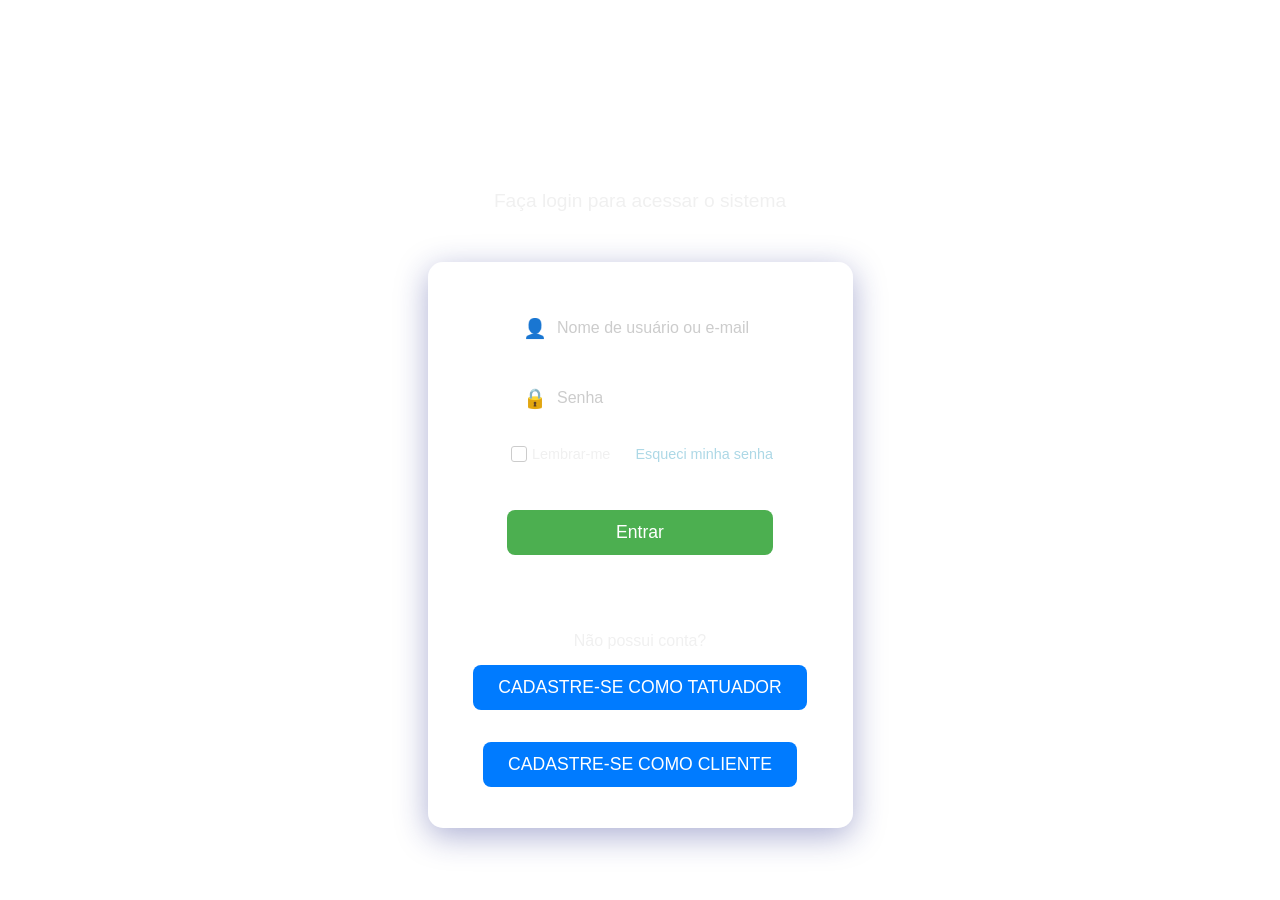
==== index.html @ cf478fab "Primeiro commit: Versao para visualizacao" ====
<!DOCTYPE html>
<html lang="en">
<head>
    <meta charset="UTF-8">
    <meta http-equiv="X-UA-Compatible" content="IE=edge">
    <meta name="viewport" content="width=device-width, initial-scale=1.0">
    <link rel="preconnect" href="https://fonts.googleapis.com">
    <link rel="preconnect" href="https://fonts.gstatic.com" crossorigin>
    <title>Tatuagem</title>
    <link rel="stylesheet" href="./styles/stylelogin.css">
    <link href="https://fonts.googleapis.com/css2?family=Karantina:wght@300;400;700&display=swap" rel="stylesheet">
</head>
<body>
    <div class="container">
        <h1 class="main-title">INK AGENDA</h1>
        <p class="main-slogan">Faça login para acessar o sistema</p>

        <div class="login"> <form>
                <div class="login-forms">
                    <span class="icon">👤</span>
                    <input type="text" placeholder="Nome de usuário ou e-mail">
                </div>
                <div class="login-forms">
                    <span class="icon">🔒</span>
                    <input type="password" placeholder="Senha">
                </div>

                <div class="opcoes">
                    <label>
                        <input type="checkbox"> Lembrar-me
                    </label>
                    <a href="#">Esqueci minha senha</a>
                </div>

                <button type="submit" class="login-btn">Entrar</button>
            </form>

            <div class="separator"></div>

            <p class="sem-conta">Não possui conta?</p>
            <a href="./cad_tatuador.html"><button class="registro">CADASTRE-SE COMO TATUADOR</button></a>
            <p></p>
            <a href="./cad_cliente.html"><button class="registro">CADASTRE-SE COMO CLIENTE</button></a>
        </div>
    </div>
</body>
</html>
---- styles/stylelogin.css ----
body {
    margin: 0;
    font-family: Arial, sans-serif; /* Fallback caso 'Karantina' não carregue para o corpo */
    display: flex;
    flex-direction: column; /* Para empilhar o título/slogan e a caixa de login */
    justify-content: center; /* Centraliza todo o conteúdo verticalmente */
    align-items: center; /* Centraliza todo o conteúdo horizontalmente */
    min-height: 100vh;
    /* Usando gradiente de fundo que se assemelha às suas imagens */
    background-image: url(../assets/images/bg.svg);
    background-repeat: no-repeat;
    color: #fff;
    overflow: hidden; /* Para evitar barras de rolagem desnecessárias */
}

.container {
    display: flex;
    flex-direction: column; /* Organiza os itens verticalmente: título, slogan, caixa de login */
    align-items: center; /* Centraliza os itens horizontalmente dentro do container */
    width: 100%; /* Ocupa a largura total para permitir centralização dos filhos */
    /* height: 100%; Não é necessário aqui, pois o body já define a altura mínima e centraliza */
}

/* Estilos para o título principal INK AGENDA */
.main-title { /* Nova classe conforme HTML modificado */
    font-family: 'Karantina', cursive; /* Usando a fonte Karantina */
    font-size: 3.5em; /* Tamanho maior para o título */
    margin-bottom: 5px; /* Margem entre o título e o slogan */
    color: #fff;
    text-transform: uppercase;
    letter-spacing: 4px; /* Mais espaçamento entre as letras */
    text-align: center;
    /* Removidas propriedades inválidas como width, height, top, left, border-width */
}

/* Estilos para o slogan "Faça login para acessar o sistema" */
.main-slogan { /* Nova classe conforme HTML modificado */
    font-size: 1.2em;
    margin-bottom: 50px; /* Espaço entre o slogan e a caixa de login */
    color: #f0f0f0;
    text-align: center;
}

/* Estilos para a caixa de login principal (div com a classe 'login') */
.login {
    background-color: rgba(255, 255, 255, 0.15); /* Fundo translúcido */
    backdrop-filter: blur(10px); /* Efeito de desfoque */
    border-radius: 15px;
    padding: 40px;
    box-shadow: 0 8px 32px 0 rgba(31, 38, 135, 0.37);
    border: 1px solid rgba(255, 255, 255, 0.18);
    text-align: center; /* Centraliza textos internos que não são flex */
    width: 425px; /* Largura da caixa de login */
    box-sizing: border-box; /* Inclui padding e borda na largura total */
    /* Adiciona display flex para organizar os elementos internos */
    display: flex;
    flex-direction: column;
    align-items: center; /* Centraliza os itens internos horizontalmente */
}

/* Os estilos abaixo foram ajustados ou mantidos */

.login-forms {
    display: flex;
    align-items: center;
    background-color: rgba(255, 255, 255, 0.2);
    border-radius: 8px;
    margin-bottom: 20px;
    padding: 10px 15px;
    border: 1px solid rgba(255, 255, 255, 0.3);
    width: 100%; /* Ocupa a largura total da caixa de login */
    max-width: 350px; /* Largura máxima para inputs */
    /* font-family: Lato; - Removido, pois Lato não foi importado e Arial é o fallback */
}

.login-forms .icon {
    font-size: 1.2em;
    margin-right: 10px;
    color: #eee;
}

.login-forms input {
    flex-grow: 1;
    background: none;
    border: none;
    outline: none;
    background-color: #fff;
    font-size: 1em;
    padding: 5px 0;
}

.login-forms input::placeholder {
    color: #ccc;
}

.opcoes {
    display: flex;
    justify-content: space-between;
    align-items: center;
    margin-bottom: 25px;
    font-size: 0.9em;
    width: 100%; /* Ocupa a largura total */
    max-width: 350px; /* Alinha com os inputs */
}

.opcoes label {
    display: flex;
    align-items: center;
    cursor: pointer;
    color: #f0f0f0;
}

.opcoes input[type="checkbox"] { /* Corrigido o espaço antes do [type="checkbox"] */
    margin-right: 5px;
    appearance: none;
    width: 16px;
    height: 16px;
    border: 1px solid #ccc;
    border-radius: 3px;
    background-color: rgba(255, 255, 255, 0.2);
    position: relative;
    cursor: pointer;
}

.opcoes input[type="checkbox"]:checked { /* Corrigido o espaço antes do [type="checkbox"] */
    background-color: #4CAF50;
    border-color: #4CAF50;
}

.opcoes input[type="checkbox"]:checked::after { /* Corrigido o espaço antes do [type="checkbox"] */
    content: '✔';
    position: absolute;
    top: 50%;
    left: 50%;
    transform: translate(-50%, -50%);
    font-size: 12px;
    color: #fff;
}

.opcoes a {
    color: #ADD8E6;
    text-decoration: none;
    transition: color 0.3s ease;
}

.opcoes a:hover {
    color: #87CEEB;
}

.login-btn {
    background-color: #4CAF50;
    color: white;
    padding: 12px 25px;
    border: none;
    border-radius: 8px;
    cursor: pointer;
    font-size: 1.1em;
    width: 100%; /* Ocupa a largura total */
    max-width: 350px; /* Alinha com os inputs */
    margin-top: 20px;
    transition: background-color 0.3s ease;
}

.login-btn:hover {
    background-color: #45a049;
}

.separator {
    width: 100%; /* Ocupa a largura total */
    max-width: 350px; /* Alinha com os inputs */
    height: 1px;
    background-color: rgba(255, 255, 255, 0.3);
    margin: 30px 0;
}

.sem-conta {
    font-size: 1em;
    margin-bottom: 15px;
    color: #f0f0f0;
    /* font-family: Lato; - Removido, pois Lato não foi importado */
}

.registro {
    background-color: #007bff;
    color: white;
    padding: 12px 25px;
    border: none;
    border-radius: 8px;
    cursor: pointer;
    font-size: 1.1em;
    width: 100%; /* Ocupa a largura total */
    max-width: 350px; /* Alinha com os inputs */
    transition: background-color 0.3s ease;
}

.registro:hover {
    background-color: #0056b3;
}
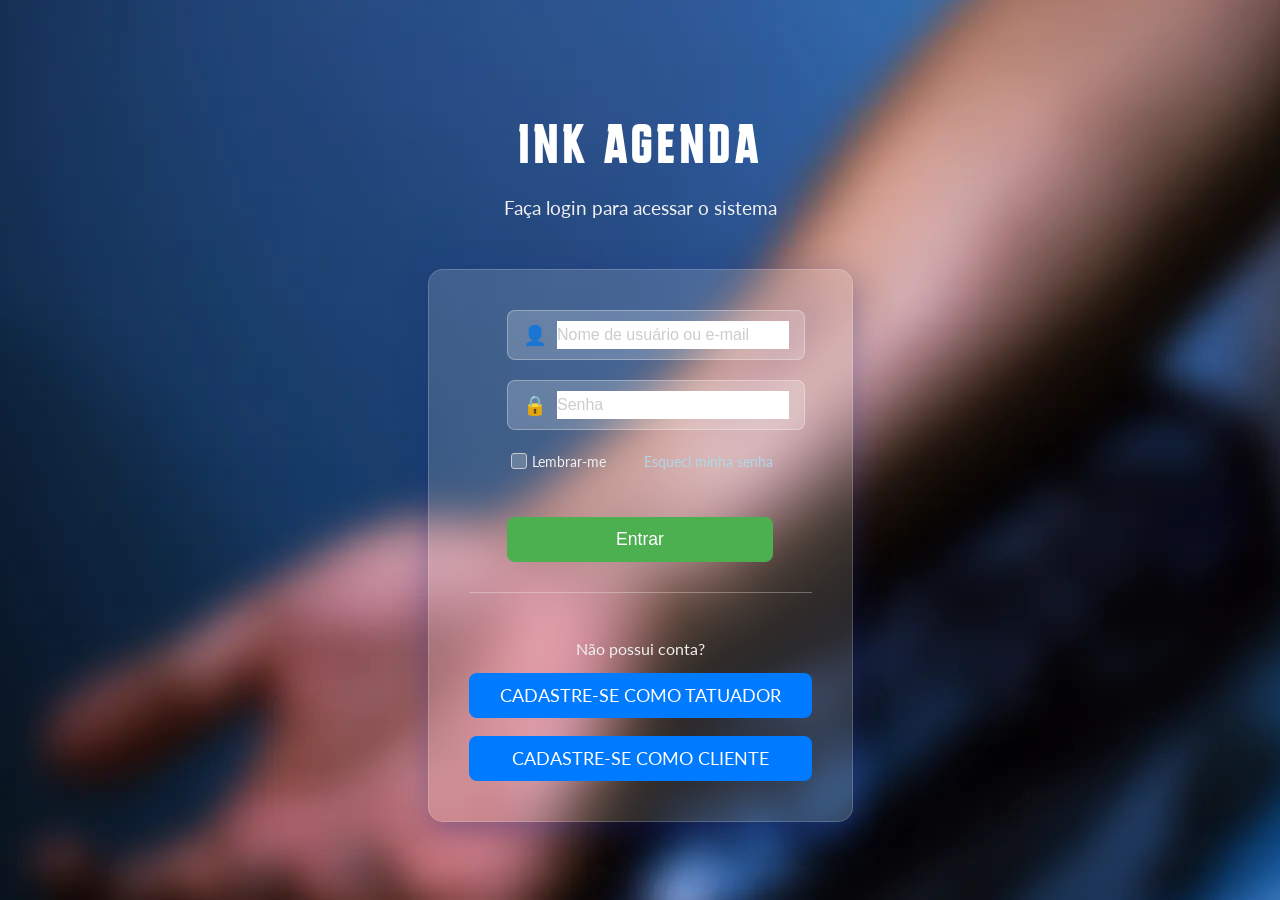
==== commit f6c88432: "HTML válido e fonte Lato carregada Passo a passo: 1. index.html: lang="pt-BR" (estava "en") e título" ====
--- a/index.html
+++ b/index.html
@@ -1,14 +1,14 @@
 <!DOCTYPE html>
-<html lang="en">
+<html lang="pt-BR">
 <head>
     <meta charset="UTF-8">
     <meta http-equiv="X-UA-Compatible" content="IE=edge">
     <meta name="viewport" content="width=device-width, initial-scale=1.0">
     <link rel="preconnect" href="https://fonts.googleapis.com">
     <link rel="preconnect" href="https://fonts.gstatic.com" crossorigin>
-    <title>Tatuagem</title>
+    <title>INK AGENDA - Login</title>
     <link rel="stylesheet" href="./styles/stylelogin.css">
-    <link href="https://fonts.googleapis.com/css2?family=Karantina:wght@300;400;700&display=swap" rel="stylesheet">
+    <link href="https://fonts.googleapis.com/css2?family=Karantina:wght@300;400;700&family=Lato:wght@400;700&display=swap" rel="stylesheet">
 </head>
 <body>
     <div class="container">
@@ -38,9 +38,8 @@
             <div class="separator"></div>
 
             <p class="sem-conta">Não possui conta?</p>
-            <a href="./cad_tatuador.html"><button class="registro">CADASTRE-SE COMO TATUADOR</button></a>
-            <p></p>
-            <a href="./cad_cliente.html"><button class="registro">CADASTRE-SE COMO CLIENTE</button></a>
+            <a class="registro" href="./cad_tatuador.html">CADASTRE-SE COMO TATUADOR</a>
+            <a class="registro" href="./cad_cliente.html">CADASTRE-SE COMO CLIENTE</a>
         </div>
     </div>
 </body>
--- a/styles/stylelogin.css
+++ b/styles/stylelogin.css
@@ -1,13 +1,13 @@
 body {
     margin: 0;
-    font-family: Arial, sans-serif; /* Fallback caso 'Karantina' não carregue para o corpo */
+    font-family: 'Lato', Arial, sans-serif;
     display: flex;
     flex-direction: column; /* Para empilhar o título/slogan e a caixa de login */
     justify-content: center; /* Centraliza todo o conteúdo verticalmente */
     align-items: center; /* Centraliza todo o conteúdo horizontalmente */
     min-height: 100vh;
     /* Usando gradiente de fundo que se assemelha às suas imagens */
-    background-image: url(../assets/images/bg.svg);
+    background-image: url(../assets/images/bg.webp);
     background-repeat: no-repeat;
     color: #fff;
     overflow: hidden; /* Para evitar barras de rolagem desnecessárias */
@@ -195,4 +195,16 @@
 
 .registro:hover {
     background-color: #0056b3;
-}+}
+
+/* Links com aparência de botão (cadastros) */
+a.registro {
+    display: block;
+    box-sizing: border-box;
+    text-align: center;
+    text-decoration: none;
+}
+
+a.registro + a.registro {
+    margin-top: 18px;
+}
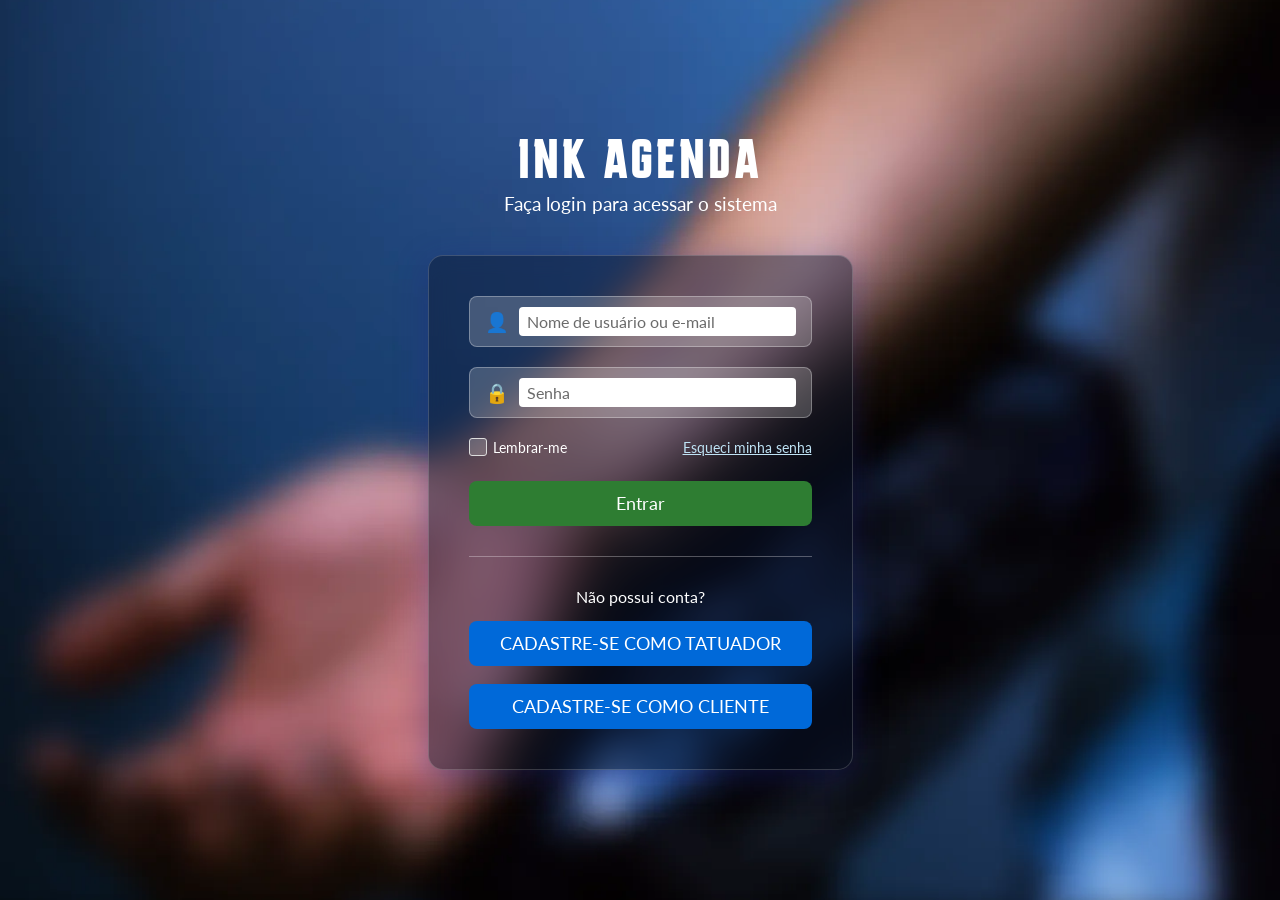
==== commit 7a6dfdcd: "CSS único, responsivo e acessível Passo a passo: 1. stylelogin.css, stylecli.css e styletat.css (94%" ====
--- a/index.html
+++ b/index.html
@@ -7,21 +7,21 @@
     <link rel="preconnect" href="https://fonts.googleapis.com">
     <link rel="preconnect" href="https://fonts.gstatic.com" crossorigin>
     <title>INK AGENDA - Login</title>
-    <link rel="stylesheet" href="./styles/stylelogin.css">
+    <link rel="stylesheet" href="./styles/main.css">
     <link href="https://fonts.googleapis.com/css2?family=Karantina:wght@300;400;700&family=Lato:wght@400;700&display=swap" rel="stylesheet">
 </head>
-<body>
+<body class="pagina-login">
     <div class="container">
         <h1 class="main-title">INK AGENDA</h1>
         <p class="main-slogan">Faça login para acessar o sistema</p>
 
         <div class="login"> <form>
                 <div class="login-forms">
-                    <span class="icon">👤</span>
+                    <span class="icon" aria-hidden="true">👤</span>
                     <input type="text" placeholder="Nome de usuário ou e-mail">
                 </div>
                 <div class="login-forms">
-                    <span class="icon">🔒</span>
+                    <span class="icon" aria-hidden="true">🔒</span>
                     <input type="password" placeholder="Senha">
                 </div>
 
--- a/styles/main.css
+++ b/styles/main.css
@@ -0,0 +1,488 @@
+/* ==========================================================================
+   INK AGENDA - estilos únicos (login e cadastros)
+   Organização: variáveis > base > componentes > página de login > página de cadastro > responsivo
+   ========================================================================== */
+
+/* ---------- Variáveis ---------- */
+:root {
+    --fonte: 'Lato', Arial, sans-serif;
+    --fonte-titulo: 'Karantina', cursive;
+
+    --texto: #1f1f1f;
+    --texto-suave: #555;
+    --texto-dica: #666;           /* contraste 5,7:1 sobre branco */
+    --placeholder: #6b6b6b;       /* contraste mínimo de 4,5:1 sobre branco e sobre cinza claro */
+
+    --acao: #0069d9;              /* botões principais (contraste 5,4:1 com texto branco) */
+    --acao-hover: #0053ad;
+    --sucesso: #2e7d32;           /* botão Entrar (contraste 5,1:1 com texto branco) */
+    --sucesso-hover: #256628;
+    --erro: #b3261e;
+    --foco: #ffb703;              /* anel de foco visível no teclado */
+
+    --campo-fundo: #f0f0f0;
+    --campo-borda: #cfcfcf;
+    --raio: 8px;
+}
+
+/* ---------- Base ---------- */
+*,
+*::before,
+*::after {
+    box-sizing: border-box;
+}
+
+body {
+    margin: 0;
+    font-family: var(--fonte);
+    color: var(--texto);
+}
+
+/* O foco do teclado nunca é removido: ele precisa ser visível */
+:focus-visible {
+    outline: 3px solid var(--foco);
+    outline-offset: 2px;
+}
+
+/* ---------- Botões (links e botões com o mesmo visual) ---------- */
+.registro,
+.login-btn {
+    display: block;
+    width: 100%;
+    max-width: 350px;
+    padding: 12px 25px;
+    border: none;
+    border-radius: var(--raio);
+    color: #fff;
+    font: inherit;
+    font-size: 1.1em;
+    text-align: center;
+    text-decoration: none;
+    cursor: pointer;
+    transition: background-color 0.3s ease;
+}
+
+.registro {
+    background-color: var(--acao);
+}
+
+.registro:hover {
+    background-color: var(--acao-hover);
+}
+
+.registro + .registro {
+    margin-top: 18px;
+}
+
+.login-btn {
+    background-color: var(--sucesso);
+    margin-top: 20px;
+}
+
+.login-btn:hover {
+    background-color: var(--sucesso-hover);
+}
+
+/* ==========================================================================
+   Página de login (index.html)
+   ========================================================================== */
+.pagina-login {
+    min-height: 100vh;
+    padding: 24px 16px;
+    display: flex;
+    flex-direction: column;
+    justify-content: center;
+    align-items: center;
+    background: #12294a url('../assets/images/bg.webp') center / cover no-repeat;
+    color: #fff;
+}
+
+.pagina-login .container {
+    display: flex;
+    flex-direction: column;
+    align-items: center;
+    width: 100%;
+}
+
+.main-title {
+    margin: 0 0 5px;
+    font-family: var(--fonte-titulo);
+    font-size: 3.5em;
+    letter-spacing: 4px;
+    text-align: center;
+    text-transform: uppercase;
+}
+
+.main-slogan {
+    margin: 0 0 40px;
+    font-size: 1.2em;
+    text-align: center;
+}
+
+/* Caixa de vidro: o tom escuro garante contraste do texto sobre a foto */
+.login {
+    display: flex;
+    flex-direction: column;
+    align-items: center;
+    width: 100%;
+    max-width: 425px;
+    padding: 40px;
+    background-color: rgba(10, 22, 48, 0.45);
+    backdrop-filter: blur(10px);
+    border: 1px solid rgba(255, 255, 255, 0.18);
+    border-radius: 15px;
+    box-shadow: 0 8px 32px 0 rgba(31, 38, 135, 0.37);
+    text-align: center;
+}
+
+.login form {
+    width: 100%;
+    display: flex;
+    flex-direction: column;
+    align-items: center;
+}
+
+.login-forms {
+    display: flex;
+    align-items: center;
+    width: 100%;
+    max-width: 350px;
+    margin-bottom: 20px;
+    padding: 10px 15px;
+    background-color: rgba(255, 255, 255, 0.2);
+    border: 1px solid rgba(255, 255, 255, 0.3);
+    border-radius: var(--raio);
+}
+
+.login-forms .icon {
+    margin-right: 10px;
+    font-size: 1.2em;
+}
+
+.login-forms input {
+    flex-grow: 1;
+    min-width: 0;
+    padding: 5px 8px;
+    background-color: #fff;
+    border: none;
+    border-radius: 4px;
+    color: var(--texto);
+    font: inherit;
+}
+
+.login-forms input::placeholder,
+.input-field::placeholder {
+    color: var(--placeholder);
+}
+
+.opcoes {
+    display: flex;
+    justify-content: space-between;
+    align-items: center;
+    width: 100%;
+    max-width: 350px;
+    margin-bottom: 5px;
+    font-size: 0.9em;
+}
+
+.opcoes label {
+    display: flex;
+    align-items: center;
+    cursor: pointer;
+}
+
+.opcoes input[type="checkbox"] {
+    appearance: none;
+    position: relative;
+    width: 18px;
+    height: 18px;
+    margin: 0 6px 0 0;
+    background-color: rgba(255, 255, 255, 0.2);
+    border: 1px solid #ddd;
+    border-radius: 3px;
+    cursor: pointer;
+}
+
+.opcoes input[type="checkbox"]:checked {
+    background-color: var(--sucesso);
+    border-color: var(--sucesso);
+}
+
+.opcoes input[type="checkbox"]:checked::after {
+    content: '✔';
+    position: absolute;
+    top: 50%;
+    left: 50%;
+    transform: translate(-50%, -50%);
+    font-size: 12px;
+    color: #fff;
+}
+
+.opcoes a {
+    color: #bfe3f5;
+    text-decoration: underline;
+    transition: color 0.3s ease;
+}
+
+.opcoes a:hover {
+    color: #fff;
+}
+
+.pagina-login .separator {
+    width: 100%;
+    max-width: 350px;
+    height: 1px;
+    margin: 30px 0;
+    background-color: rgba(255, 255, 255, 0.3);
+}
+
+.sem-conta {
+    margin: 0 0 15px;
+}
+
+/* ==========================================================================
+   Páginas de cadastro (cad_cliente.html e cad_tatuador.html)
+   ========================================================================== */
+.pagina-cadastro {
+    background: #fff;
+}
+
+.main-wrapper {
+    display: flex;
+    min-height: 100vh;
+}
+
+.left-panel {
+    position: relative;
+    flex: 1;
+    display: flex;
+    flex-direction: column;
+    justify-content: center;
+    align-items: center;
+    padding: 72px 20px 40px;
+    background-color: #fff;
+}
+
+.right-panel {
+    flex: 1;
+    background: #0e3a5c url('../assets/images/tatuadora.webp') center / cover no-repeat;
+}
+
+.back-to-login {
+    position: absolute;
+    top: 20px;
+    left: 40px;
+    display: flex;
+    align-items: center;
+    font-size: 0.9em;
+    color: #333;
+    text-decoration: none;
+}
+
+.back-to-login:hover {
+    color: var(--acao);
+    text-decoration: underline;
+}
+
+.pagina-cadastro .container {
+    display: flex;
+    flex-direction: column;
+    align-items: center;
+    width: 100%;
+    max-width: 550px;
+}
+
+.cadastro-box {
+    display: flex;
+    flex-direction: column;
+    align-items: center;
+    width: 100%;
+    max-width: 480px;
+    text-align: left;
+}
+
+.cadastro-box .sub-title {
+    position: relative;
+    width: 100%;
+    margin: 0 0 30px;
+    padding-bottom: 5px;
+    font-size: 2em;
+    color: #333;
+}
+
+.cadastro-box .sub-title::after {
+    content: '';
+    position: absolute;
+    left: 0;
+    bottom: 0;
+    width: 60px;
+    height: 3px;
+    background-color: var(--acao);
+}
+
+.tat-forms {
+    display: flex;
+    flex-direction: column;
+    align-items: center;
+    width: 100%;
+}
+
+.label-text {
+    width: 100%;
+    max-width: 380px;
+    margin: 15px 0 5px;
+    font-size: 0.9em;
+    color: var(--texto-suave);
+    text-align: left;
+}
+
+.label-input {
+    display: flex;
+    align-items: center;
+    width: 100%;
+    max-width: 380px;
+    margin-bottom: 20px;
+    padding: 10px 15px;
+    background-color: var(--campo-fundo);
+    border: 1px solid var(--campo-borda);
+    border-radius: var(--raio);
+}
+
+.label-input .input-field {
+    flex-grow: 1;
+    min-width: 0;
+    padding: 0;
+    background: none;
+    border: none;
+    color: #333;
+    font: inherit;
+}
+
+/* O anel de foco aparece na caixa inteira quando o campo interno recebe foco */
+.label-input:focus-within {
+    outline: 3px solid var(--foco);
+    outline-offset: 2px;
+}
+
+.label-input .input-field:focus-visible {
+    outline: none;
+}
+
+.tel-input .prefix {
+    margin-right: 5px;
+    color: #333;
+}
+
+.password-requirements {
+    width: 100%;
+    max-width: 380px;
+    margin-bottom: 30px;
+    text-align: left;
+}
+
+.password-requirements ul {
+    margin: 0;
+    padding-left: 20px;
+    list-style: disc;
+}
+
+.password-requirements li {
+    margin-bottom: 5px;
+    font-size: 0.85em;
+    color: var(--texto-dica);
+}
+
+.user-type-selection {
+    display: flex;
+    flex-direction: column;
+    align-items: flex-start;
+    gap: 10px;
+    width: 100%;
+    max-width: 380px;
+    margin: 20px 0 40px;
+}
+
+.radio-label {
+    display: flex;
+    align-items: center;
+    color: var(--texto-suave);
+    cursor: pointer;
+}
+
+.radio-label input[type="radio"] {
+    appearance: none;
+    position: relative;
+    width: 18px;
+    height: 18px;
+    margin: 0 8px 0 0;
+    background-color: #eee;
+    border: 2px solid #8a8a8a;
+    border-radius: 50%;
+    cursor: pointer;
+    transition: all 0.2s ease;
+}
+
+.radio-label input[type="radio"]:checked {
+    background-color: #000;
+    border-color: #000;
+}
+
+.radio-label input[type="radio"]:checked::before {
+    content: '';
+    position: absolute;
+    top: 50%;
+    left: 50%;
+    width: 8px;
+    height: 8px;
+    background-color: #fff;
+    border-radius: 50%;
+    transform: translate(-50%, -50%);
+}
+
+.pagina-cadastro .registro {
+    max-width: 380px;
+    margin-top: 20px;
+}
+
+.pagina-cadastro .separator {
+    width: 100%;
+    max-width: 380px;
+    height: 0;
+    margin: 30px 0;
+    border: 0;
+    border-top: 2px dashed var(--acao);
+}
+
+/* ==========================================================================
+   Responsivo
+   ========================================================================== */
+
+/* Tablets e celulares: a foto some e o formulário ocupa a tela toda */
+@media (max-width: 900px) {
+    .right-panel {
+        display: none;
+    }
+}
+
+@media (max-width: 480px) {
+    .main-title {
+        font-size: 2.6em;
+    }
+
+    .main-slogan {
+        margin-bottom: 28px;
+        font-size: 1.05em;
+    }
+
+    .login {
+        padding: 28px 20px;
+    }
+
+    .back-to-login {
+        left: 20px;
+    }
+
+    .cadastro-box .sub-title {
+        font-size: 1.7em;
+    }
+}
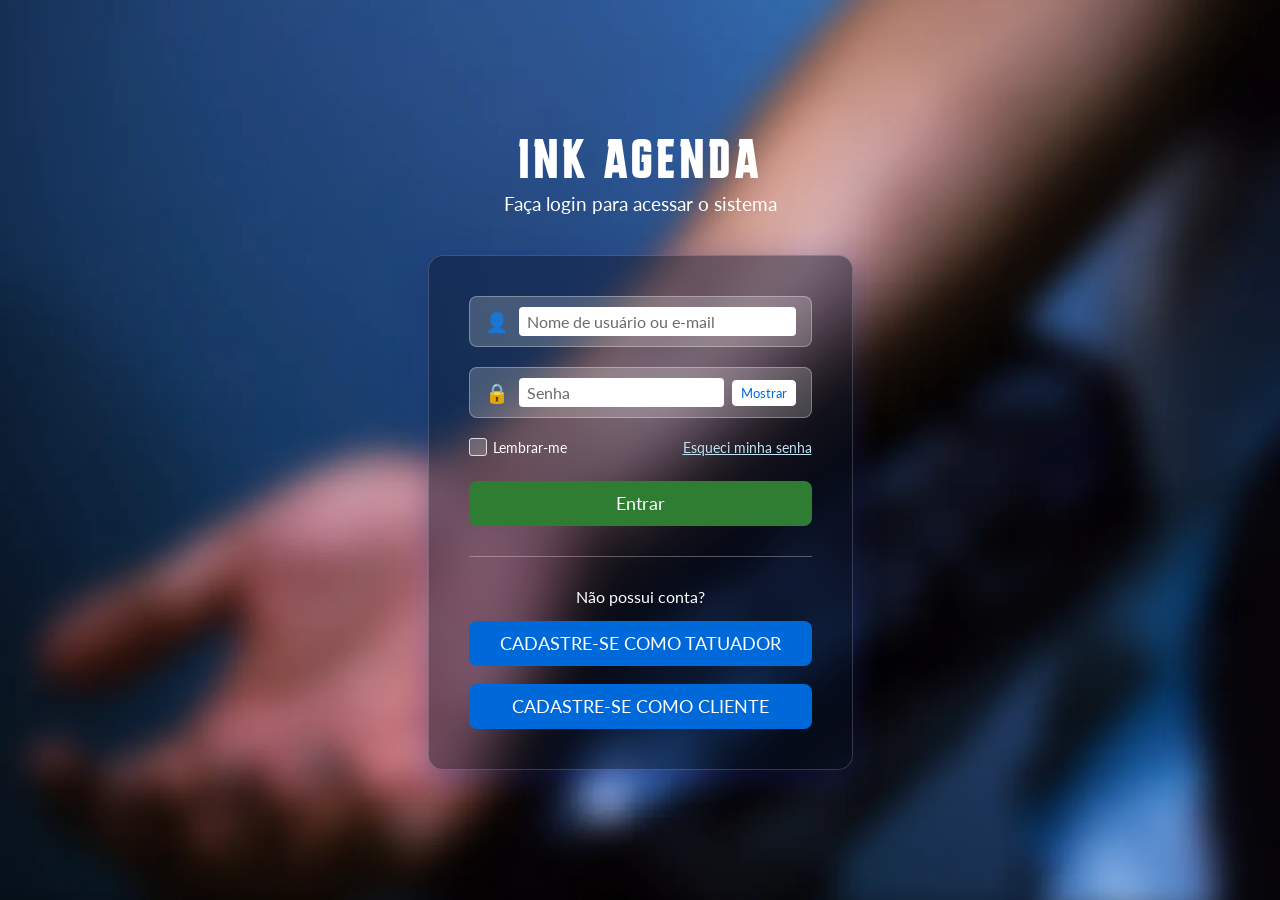
==== commit ce3b079c: "JavaScript: validação, senha em tempo real e login com "Lembrar-me" Passo a passo: 1. scripts/valida" ====
--- a/index.html
+++ b/index.html
@@ -11,26 +11,39 @@
     <link href="https://fonts.googleapis.com/css2?family=Karantina:wght@300;400;700&family=Lato:wght@400;700&display=swap" rel="stylesheet">
 </head>
 <body class="pagina-login">
-    <div class="container">
+    <main class="container">
         <h1 class="main-title">INK AGENDA</h1>
         <p class="main-slogan">Faça login para acessar o sistema</p>
 
-        <div class="login"> <form>
-                <div class="login-forms">
-                    <span class="icon" aria-hidden="true">👤</span>
-                    <input type="text" placeholder="Nome de usuário ou e-mail">
+        <div class="login">
+            <form id="form-login">
+                <div class="campo">
+                    <label class="sr-only" for="usuario">Nome de usuário ou e-mail</label>
+                    <div class="login-forms">
+                        <span class="icon" aria-hidden="true">👤</span>
+                        <input type="text" id="usuario" name="usuario" placeholder="Nome de usuário ou e-mail"
+                               autocomplete="username" required>
+                    </div>
                 </div>
-                <div class="login-forms">
-                    <span class="icon" aria-hidden="true">🔒</span>
-                    <input type="password" placeholder="Senha">
+                <div class="campo">
+                    <label class="sr-only" for="senha-login">Senha</label>
+                    <div class="login-forms">
+                        <span class="icon" aria-hidden="true">🔒</span>
+                        <input type="password" id="senha-login" name="senha" placeholder="Senha"
+                               autocomplete="current-password" required>
+                        <button type="button" class="mostrar-senha" id="mostrar-senha-login"
+                                aria-controls="senha-login" aria-pressed="false">Mostrar</button>
+                    </div>
                 </div>
 
                 <div class="opcoes">
                     <label>
-                        <input type="checkbox"> Lembrar-me
+                        <input type="checkbox" id="lembrar" name="lembrar"> Lembrar-me
                     </label>
-                    <a href="#">Esqueci minha senha</a>
+                    <a href="#" id="esqueci-senha">Esqueci minha senha</a>
                 </div>
+
+                <p class="aviso" id="aviso-login" role="status" hidden></p>
 
                 <button type="submit" class="login-btn">Entrar</button>
             </form>
@@ -38,9 +51,12 @@
             <div class="separator"></div>
 
             <p class="sem-conta">Não possui conta?</p>
-            <a class="registro" href="./cad_tatuador.html">CADASTRE-SE COMO TATUADOR</a>
-            <a class="registro" href="./cad_cliente.html">CADASTRE-SE COMO CLIENTE</a>
+            <a class="registro" href="./cadastro.html?tipo=tatuador">CADASTRE-SE COMO TATUADOR</a>
+            <a class="registro" href="./cadastro.html?tipo=cliente">CADASTRE-SE COMO CLIENTE</a>
         </div>
-    </div>
+    </main>
+
+    <script src="./scripts/comum.js"></script>
+    <script src="./scripts/login.js"></script>
 </body>
 </html>
--- a/styles/main.css
+++ b/styles/main.css
@@ -328,6 +328,7 @@
 }
 
 .label-text {
+    display: block;
     width: 100%;
     max-width: 380px;
     margin: 15px 0 5px;
@@ -373,6 +374,132 @@
     color: #333;
 }
 
+/* Texto só para leitores de tela (rótulos que não aparecem na tela) */
+.sr-only {
+    position: absolute;
+    width: 1px;
+    height: 1px;
+    margin: -1px;
+    padding: 0;
+    overflow: hidden;
+    clip: rect(0, 0, 0, 0);
+    white-space: nowrap;
+    border: 0;
+}
+
+/* Mensagem de erro sob o campo e campo marcado como inválido */
+.erro {
+    width: 100%;
+    max-width: 380px;
+    margin: -12px 0 14px;
+    font-size: 0.85em;
+    color: var(--erro);
+}
+
+.pagina-login .erro {
+    max-width: 350px;
+    text-align: left;
+    margin: -12px 0 14px;
+    color: #ffd2cd;
+}
+
+.label-input:has([aria-invalid="true"]) {
+    border-color: var(--erro);
+}
+
+.login-forms:has([aria-invalid="true"]) {
+    border-color: #ffd2cd;
+}
+
+/* Botão Mostrar/Ocultar dentro do campo de senha */
+.mostrar-senha {
+    flex-shrink: 0;
+    margin-left: 8px;
+    padding: 4px 8px;
+    background: none;
+    border: 1px solid currentColor;
+    border-radius: 4px;
+    color: var(--acao);
+    font: inherit;
+    font-size: 0.8em;
+    cursor: pointer;
+}
+
+.mostrar-senha:hover {
+    background-color: rgba(0, 105, 217, 0.1);
+}
+
+.login-forms .mostrar-senha {
+    background-color: #fff;
+    border-color: #fff;
+}
+
+/* Requisitos da senha: acendem em verde conforme são atendidos */
+.password-requirements ul {
+    list-style: none;
+}
+
+.password-requirements li {
+    position: relative;
+    padding-left: 24px;
+}
+
+.password-requirements li::before {
+    content: '○';
+    position: absolute;
+    left: 0;
+    color: var(--texto-dica);
+}
+
+.password-requirements li.atendido {
+    color: var(--sucesso);
+}
+
+.password-requirements li.atendido::before {
+    content: '✔';
+    color: var(--sucesso);
+}
+
+/* Quem usa o atributo hidden precisa que ele vença o display dos componentes */
+[hidden] {
+    display: none !important;
+}
+
+.campo {
+    display: flex;
+    flex-direction: column;
+    align-items: center;
+    width: 100%;
+}
+
+.tipo-conta {
+    width: 100%;
+    max-width: 380px;
+    margin: 0;
+    padding: 0;
+    border: 0;
+}
+
+.tipo-conta .label-text {
+    padding: 0;
+}
+
+.tipo-conta .user-type-selection {
+    margin: 5px 0 10px;
+}
+
+.aviso {
+    width: 100%;
+    max-width: 380px;
+    margin: 10px 0 0;
+    padding: 10px 14px;
+    background-color: #e8f1fc;
+    border-left: 4px solid var(--acao);
+    border-radius: 4px;
+    color: #123a6b;
+    font-size: 0.9em;
+}
+
 .password-requirements {
     width: 100%;
     max-width: 380px;
@@ -382,14 +509,22 @@
 
 .password-requirements ul {
     margin: 0;
-    padding-left: 20px;
-    list-style: disc;
+    padding-left: 0;
 }
 
 .password-requirements li {
     margin-bottom: 5px;
     font-size: 0.85em;
     color: var(--texto-dica);
+}
+
+/* Aviso de demonstração sobre a foto escura do login */
+.pagina-login .aviso {
+    max-width: 350px;
+    margin: 0 0 4px;
+    background-color: rgba(255, 255, 255, 0.92);
+    border-left-color: var(--acao);
+    color: #123a6b;
 }
 
 .user-type-selection {
